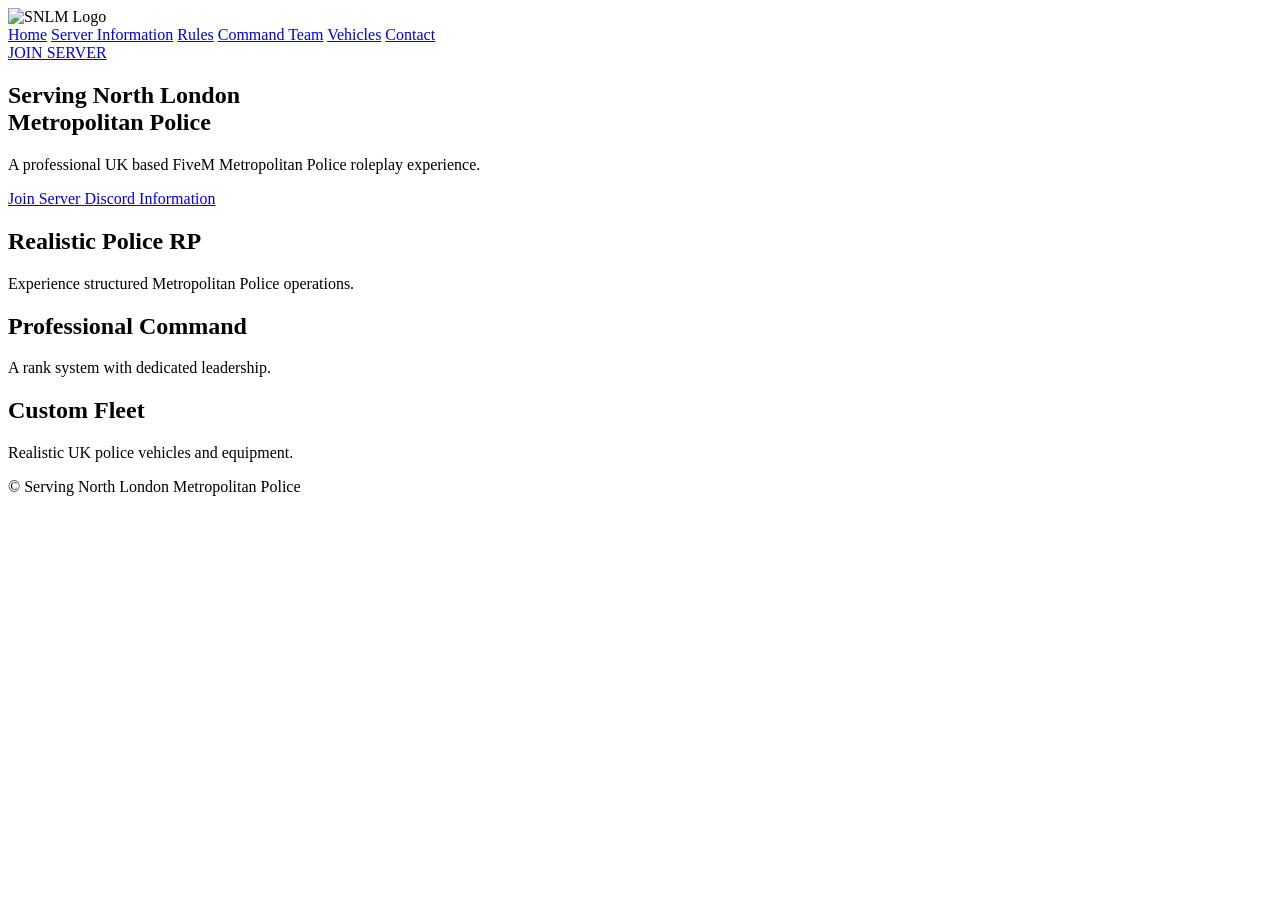
==== index.html @ a5688e06 "Update index.html" ====
<!DOCTYPE html>
<html lang="en">
<head>

<meta charset="UTF-8">
<meta name="viewport" content="width=device-width, initial-scale=1.0">

<title>Serving North London Metropolitan Police</title>

<link rel="stylesheet" href="css/style.css">

</head>

<body>

<header>

<div class="logo">
<img src="assets/logo/logo.png" alt="SNLM Logo">
</div>


<nav>

<a href="index.html">Home</a>
<a href="pages/server-information.html">Server Information</a>
<a href="pages/rules.html">Rules</a>
<a href="pages/command-team.html">Command Team</a>
<a href="pages/vehicles.html">Vehicles</a>
<a href="pages/contact.html">Contact</a>

</nav>


<a class="join-btn" href="fivem://connect/YOURSERVERIP">
JOIN SERVER
</a>


</header>



<section class="hero">


<div class="hero-content">


<h1>
Serving North London<br>
Metropolitan Police
</h1>


<p>
A professional UK based FiveM Metropolitan Police roleplay experience.
</p>


<div class="buttons">

<a href="fivem://connect/YOURSERVERIP">
Join Server
</a>


<a href="https://discord.gg/M2RrcZ8p5r">
Discord
</a>


<a href="https://docs.google.com/document/d/106QF6Cqu2Uv6a-jAEwV073wMnLUGiTNUpIjXsE2EzgY/edit?usp=sharing" target="_blank">
Information
</a>

</div>


</div>


</section>



<section class="features">


<div class="card">

<h2>
Realistic Police RP
</h2>

<p>
Experience structured Metropolitan Police operations.
</p>

</div>



<div class="card">

<h2>
Professional Command
</h2>

<p>
A rank system with dedicated leadership.
</p>

</div>



<div class="card">

<h2>
Custom Fleet
</h2>

<p>
Realistic UK police vehicles and equipment.
</p>

</div>


</section>



<footer>

<p>
© Serving North London Metropolitan Police
</p>

</footer>



<script src="javascript/script.js"></script>


</body>
</html>
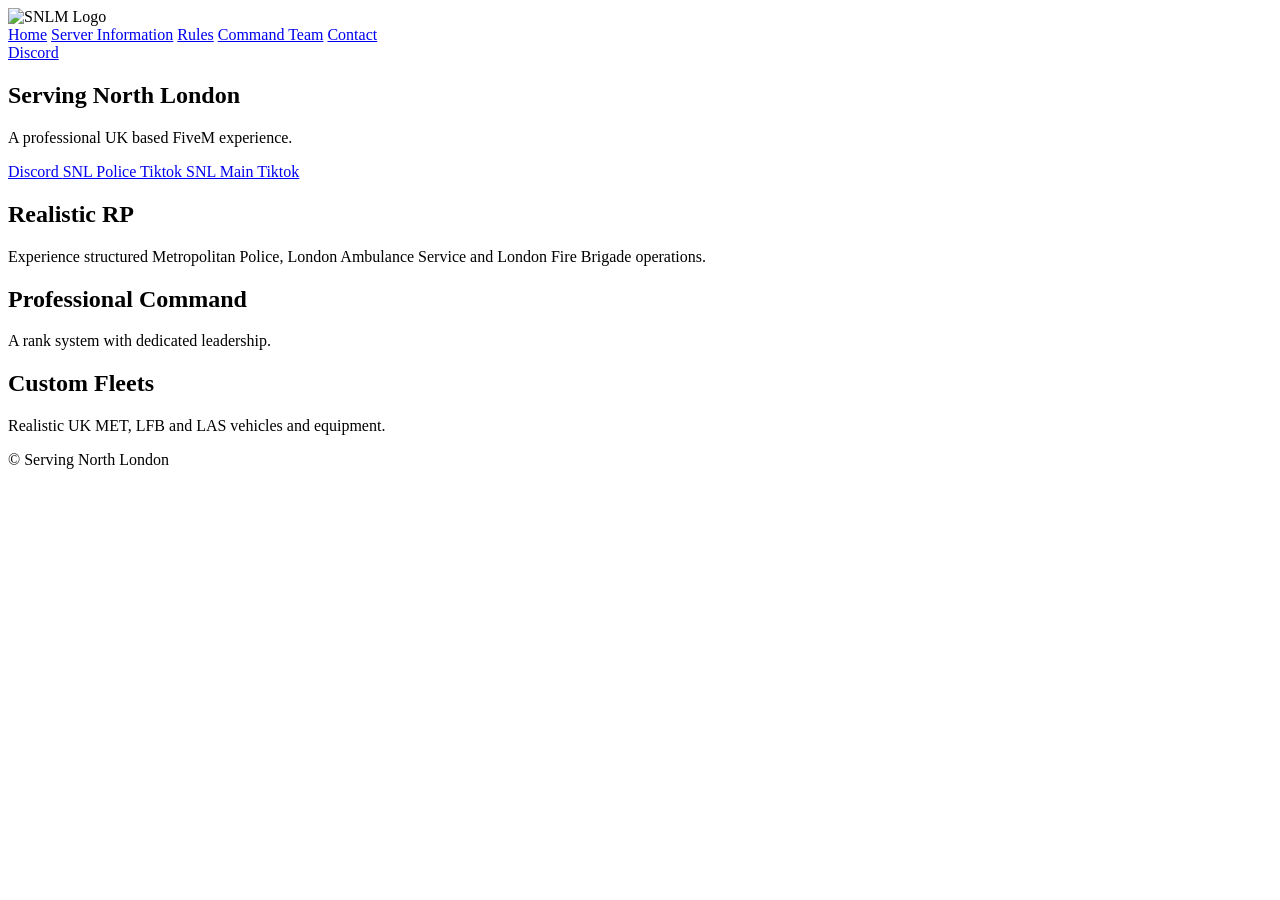
==== commit 7f316dff: "Update index.html" ====
--- a/index.html
+++ b/index.html
@@ -5,7 +5,7 @@
 <meta charset="UTF-8">
 <meta name="viewport" content="width=device-width, initial-scale=1.0">
 
-<title>Serving North London Metropolitan Police</title>
+<title>Serving North London</title>
 
 <link rel="stylesheet" href="css/style.css">
 
@@ -26,14 +26,13 @@
 <a href="pages/server-information.html">Server Information</a>
 <a href="pages/rules.html">Rules</a>
 <a href="pages/command-team.html">Command Team</a>
-<a href="pages/vehicles.html">Vehicles</a>
 <a href="pages/contact.html">Contact</a>
 
 </nav>
 
 
-<a class="join-btn" href="fivem://connect/YOURSERVERIP">
-JOIN SERVER
+<a class="join-btn" href="https://discord.gg/M2RrcZ8p5r">
+Discord 
 </a>
 
 
@@ -49,33 +48,29 @@
 
 <h1>
 Serving North London<br>
-Metropolitan Police
 </h1>
 
 
 <p>
-A professional UK based FiveM Metropolitan Police roleplay experience.
+A professional UK based FiveM experience.
 </p>
 
 
 <div class="buttons">
 
-<a href="fivem://connect/YOURSERVERIP">
-Join Server
-</a>
-
-
 <a href="https://discord.gg/M2RrcZ8p5r">
 Discord
 </a>
 
-
-<a href="https://docs.google.com/document/d/106QF6Cqu2Uv6a-jAEwV073wMnLUGiTNUpIjXsE2EzgY/edit?usp=sharing" target="_blank">
-Information
+<a href="https://www.tiktok.com/@snl_metropolitan_police" target="_blank">
+SNL Police Tiktok
 </a>
 
+<a href="https://www.tiktok.com/@servingnorthlondonfivem" target="_blank">
+SNL Main Tiktok
+</a>
+  
 </div>
-
 
 </div>
 
@@ -90,11 +85,11 @@
 <div class="card">
 
 <h2>
-Realistic Police RP
+Realistic RP
 </h2>
 
 <p>
-Experience structured Metropolitan Police operations.
+Experience structured Metropolitan Police, London Ambulance Service and London Fire Brigade operations.
 </p>
 
 </div>
@@ -118,11 +113,11 @@
 <div class="card">
 
 <h2>
-Custom Fleet
+Custom Fleets
 </h2>
 
 <p>
-Realistic UK police vehicles and equipment.
+Realistic UK MET, LFB and LAS vehicles and equipment.
 </p>
 
 </div>
@@ -135,7 +130,7 @@
 <footer>
 
 <p>
-© Serving North London Metropolitan Police
+© Serving North London
 </p>
 
 </footer>
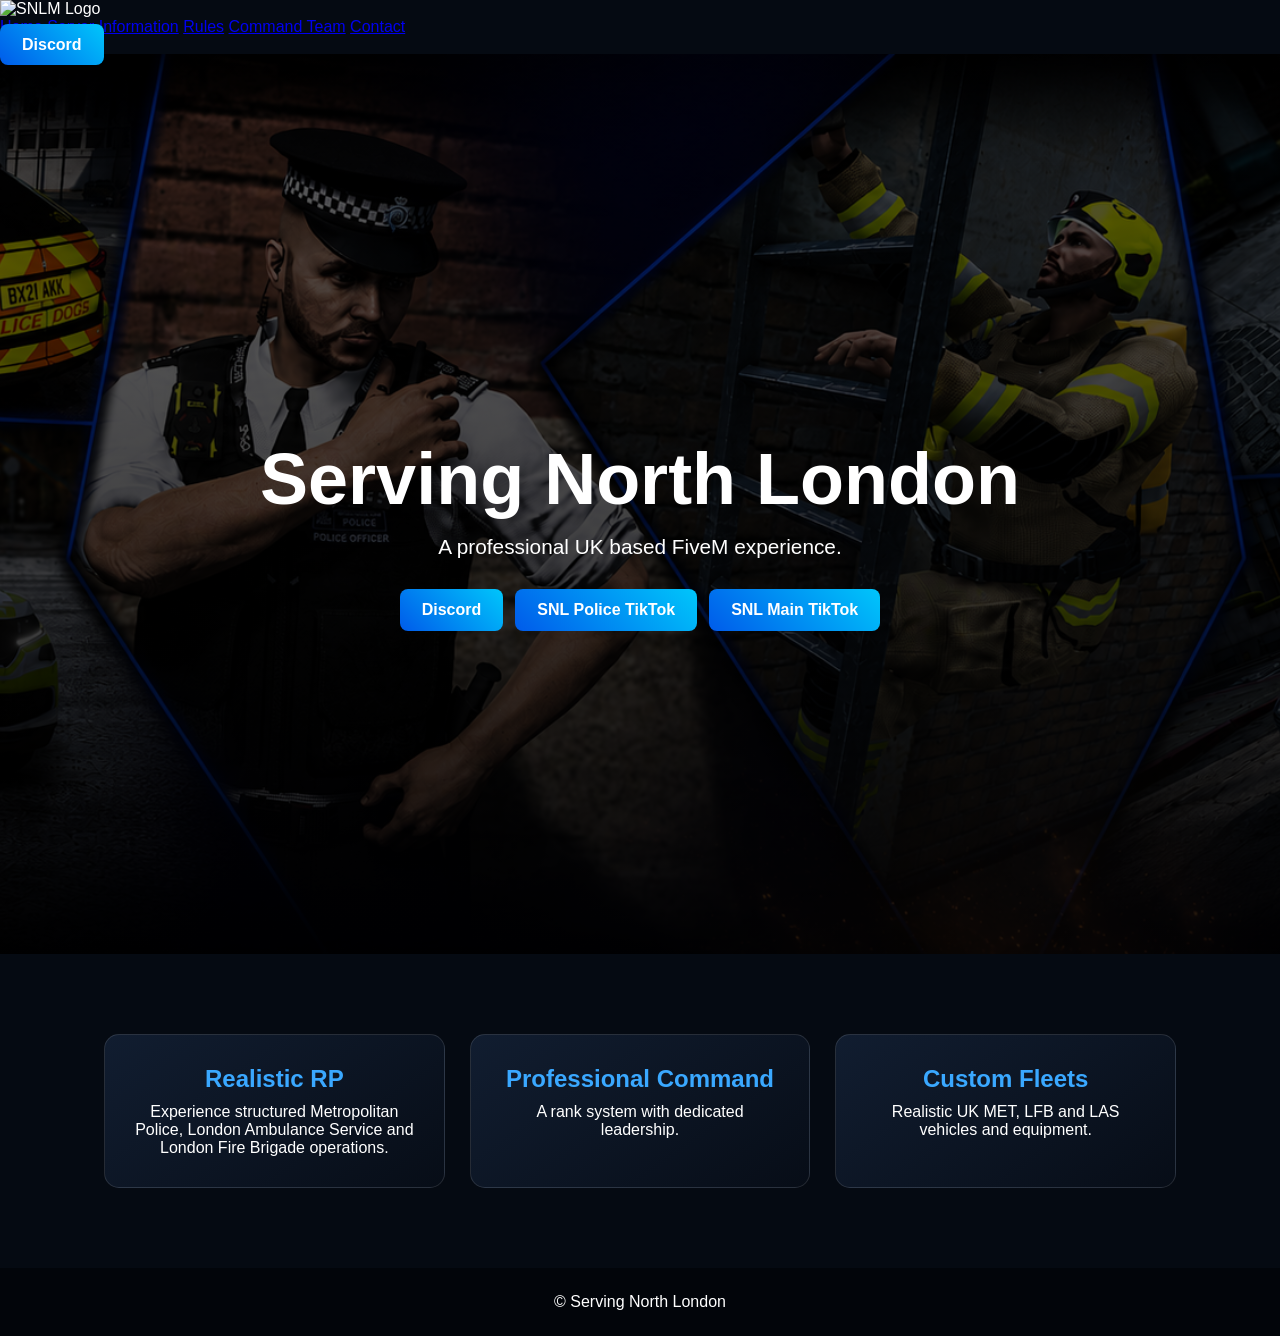
==== commit b2297a43: "Update index.html" ====
--- a/index.html
+++ b/index.html
@@ -1,144 +1,82 @@
 <!DOCTYPE html>
 <html lang="en">
 <head>
-
-<meta charset="UTF-8">
-<meta name="viewport" content="width=device-width, initial-scale=1.0">
-
-<title>Serving North London</title>
-
-<link rel="stylesheet" href="css/style.css">
-
+  <meta charset="UTF-8" />
+  <meta name="viewport" content="width=device-width, initial-scale=1.0" />
+  <title>Serving North London</title>
+  <link rel="stylesheet" href="./css/style.css">
 </head>
 
 <body>
 
-<header>
+  <header>
+    <div class="logo">
+      <img src="assets/logo/logo.png" alt="SNLM Logo" />
+    </div>
 
-<div class="logo">
-<img src="assets/logo/logo.png" alt="SNLM Logo">
-</div>
+    <nav>
+      <a href="index.html">Home</a>
+      <a href="pages/server-information.html">Server Information</a>
+      <a href="pages/rules.html">Rules</a>
+      <a href="pages/command-team.html">Command Team</a>
+      <a href="pages/contact.html">Contact</a>
+    </nav>
 
+    <a class="join-btn" href="https://discord.gg/M2RrcZ8p5r">
+      Discord
+    </a>
+  </header>
 
-<nav>
+  <section class="hero">
+    <div class="hero-content">
+      <h1>
+        Serving North London
+      </h1>
 
-<a href="index.html">Home</a>
-<a href="pages/server-information.html">Server Information</a>
-<a href="pages/rules.html">Rules</a>
-<a href="pages/command-team.html">Command Team</a>
-<a href="pages/contact.html">Contact</a>
+      <p>
+        A professional UK based FiveM experience.
+      </p>
 
-</nav>
+      <div class="buttons">
+        <a href="https://discord.gg/M2RrcZ8p5r">Discord</a>
+        <a href="https://www.tiktok.com/@snl_metropolitan_police" target="_blank">
+          SNL Police TikTok
+        </a>
+        <a href="https://www.tiktok.com/@servingnorthlondonfivem" target="_blank">
+          SNL Main TikTok
+        </a>
+      </div>
+    </div>
+  </section>
 
+  <section class="features">
+    <div class="card">
+      <h2>Realistic RP</h2>
+      <p>
+        Experience structured Metropolitan Police, London Ambulance Service and London Fire Brigade operations.
+      </p>
+    </div>
 
-<a class="join-btn" href="https://discord.gg/M2RrcZ8p5r">
-Discord 
-</a>
+    <div class="card">
+      <h2>Professional Command</h2>
+      <p>
+        A rank system with dedicated leadership.
+      </p>
+    </div>
 
+    <div class="card">
+      <h2>Custom Fleets</h2>
+      <p>
+        Realistic UK MET, LFB and LAS vehicles and equipment.
+      </p>
+    </div>
+  </section>
 
-</header>
+  <footer>
+    <p>© Serving North London</p>
+  </footer>
 
-
-
-<section class="hero">
-
-
-<div class="hero-content">
-
-
-<h1>
-Serving North London<br>
-</h1>
-
-
-<p>
-A professional UK based FiveM experience.
-</p>
-
-
-<div class="buttons">
-
-<a href="https://discord.gg/M2RrcZ8p5r">
-Discord
-</a>
-
-<a href="https://www.tiktok.com/@snl_metropolitan_police" target="_blank">
-SNL Police Tiktok
-</a>
-
-<a href="https://www.tiktok.com/@servingnorthlondonfivem" target="_blank">
-SNL Main Tiktok
-</a>
-  
-</div>
-
-</div>
-
-
-</section>
-
-
-
-<section class="features">
-
-
-<div class="card">
-
-<h2>
-Realistic RP
-</h2>
-
-<p>
-Experience structured Metropolitan Police, London Ambulance Service and London Fire Brigade operations.
-</p>
-
-</div>
-
-
-
-<div class="card">
-
-<h2>
-Professional Command
-</h2>
-
-<p>
-A rank system with dedicated leadership.
-</p>
-
-</div>
-
-
-
-<div class="card">
-
-<h2>
-Custom Fleets
-</h2>
-
-<p>
-Realistic UK MET, LFB and LAS vehicles and equipment.
-</p>
-
-</div>
-
-
-</section>
-
-
-
-<footer>
-
-<p>
-© Serving North London
-</p>
-
-</footer>
-
-
-
-<script src="javascript/script.js"></script>
-
+  <script src="./javascript/script.js"></script>
 
 </body>
 </html>
--- a/css/style.css
+++ b/css/style.css
@@ -0,0 +1,218 @@
+/* RESET */
+*{
+margin:0;
+padding:0;
+box-sizing:border-box;
+font-family:"Segoe UI", Arial, sans-serif;
+}
+
+html, body{
+width:100%;
+overflow-x:hidden;
+scroll-behavior:smooth;
+background:#050a12;
+color:#fff;
+}
+
+/* HEADER */
+.header{
+position:fixed;
+top:0;
+left:0;
+width:100%;
+height:90px;
+
+display:flex;
+align-items:center;
+justify-content:space-between;
+
+padding:0 5%;
+
+background:rgba(0,0,0,.72);
+backdrop-filter:blur(18px);
+border-bottom:1px solid rgba(255,255,255,.12);
+
+z-index:999;
+}
+
+/* LOGO */
+.logo img{
+height:60px;
+transition:.3s;
+}
+
+.logo img:hover{
+transform:scale(1.08);
+}
+
+/* NAV */
+.nav{
+display:flex;
+gap:25px;
+}
+
+.nav a{
+color:#fff;
+text-decoration:none;
+font-weight:600;
+position:relative;
+transition:.3s;
+}
+
+.nav a:hover{
+color:#2ea3ff;
+}
+
+.nav a::after{
+content:"";
+position:absolute;
+bottom:-6px;
+left:0;
+height:2px;
+width:0;
+background:#2ea3ff;
+transition:.3s;
+}
+
+.nav a:hover::after{
+width:100%;
+}
+
+/* BUTTON */
+.join-btn{
+padding:12px 22px;
+border-radius:8px;
+background:linear-gradient(45deg,#005bea,#00c6fb);
+color:#fff;
+text-decoration:none;
+font-weight:bold;
+transition:.3s;
+}
+
+.join-btn:hover{
+transform:scale(1.05);
+}
+
+/* MOBILE MENU BUTTON */
+.menu-toggle{
+display:none;
+background:none;
+border:none;
+color:#fff;
+font-size:28px;
+cursor:pointer;
+}
+
+/* HERO */
+.hero{
+min-height:100svh;
+display:flex;
+align-items:center;
+justify-content:center;
+text-align:center;
+
+padding:120px 20px 60px;
+
+background:
+linear-gradient(rgba(0,0,0,.6), rgba(0,0,0,.85)),
+url("../assets/backgrounds/home.jpg");
+
+background-size:cover;
+background-position:center;
+}
+
+.hero h1{
+font-size:clamp(2.2rem, 6vw, 4.5rem);
+}
+
+.hero p{
+margin-top:15px;
+font-size:clamp(1rem, 2vw, 1.3rem);
+}
+
+.buttons{
+margin-top:30px;
+display:flex;
+flex-wrap:wrap;
+justify-content:center;
+gap:12px;
+}
+
+.buttons a{
+padding:12px 22px;
+border-radius:8px;
+background:linear-gradient(45deg,#005bea,#00c6fb);
+color:#fff;
+text-decoration:none;
+font-weight:bold;
+transition:.3s;
+}
+
+.buttons a:hover{
+transform:translateY(-5px);
+}
+
+/* FEATURES */
+.features{
+display:grid;
+grid-template-columns:repeat(auto-fit, minmax(250px, 1fr));
+gap:25px;
+padding:80px 5%;
+max-width:1200px;
+margin:auto;
+}
+
+.card{
+padding:30px;
+background:linear-gradient(145deg,#111d30,#070d17);
+border:1px solid rgba(255,255,255,.12);
+border-radius:15px;
+text-align:center;
+transition:.3s;
+}
+
+.card:hover{
+transform:translateY(-10px);
+border-color:#2ea3ff;
+box-shadow:0 20px 50px rgba(0,120,255,.25);
+}
+
+.card h2{
+color:#3aa8ff;
+margin-bottom:10px;
+}
+
+/* FOOTER */
+footer{
+text-align:center;
+padding:25px;
+background:#02050a;
+}
+
+/* RESPONSIVE */
+@media (max-width:900px){
+
+.nav{
+position:absolute;
+top:90px;
+left:0;
+width:100%;
+flex-direction:column;
+background:rgba(0,0,0,.95);
+display:none;
+padding:20px;
+}
+
+.nav.active{
+display:flex;
+}
+
+.menu-toggle{
+display:block;
+}
+
+.join-btn{
+display:none;
+}
+
+}
